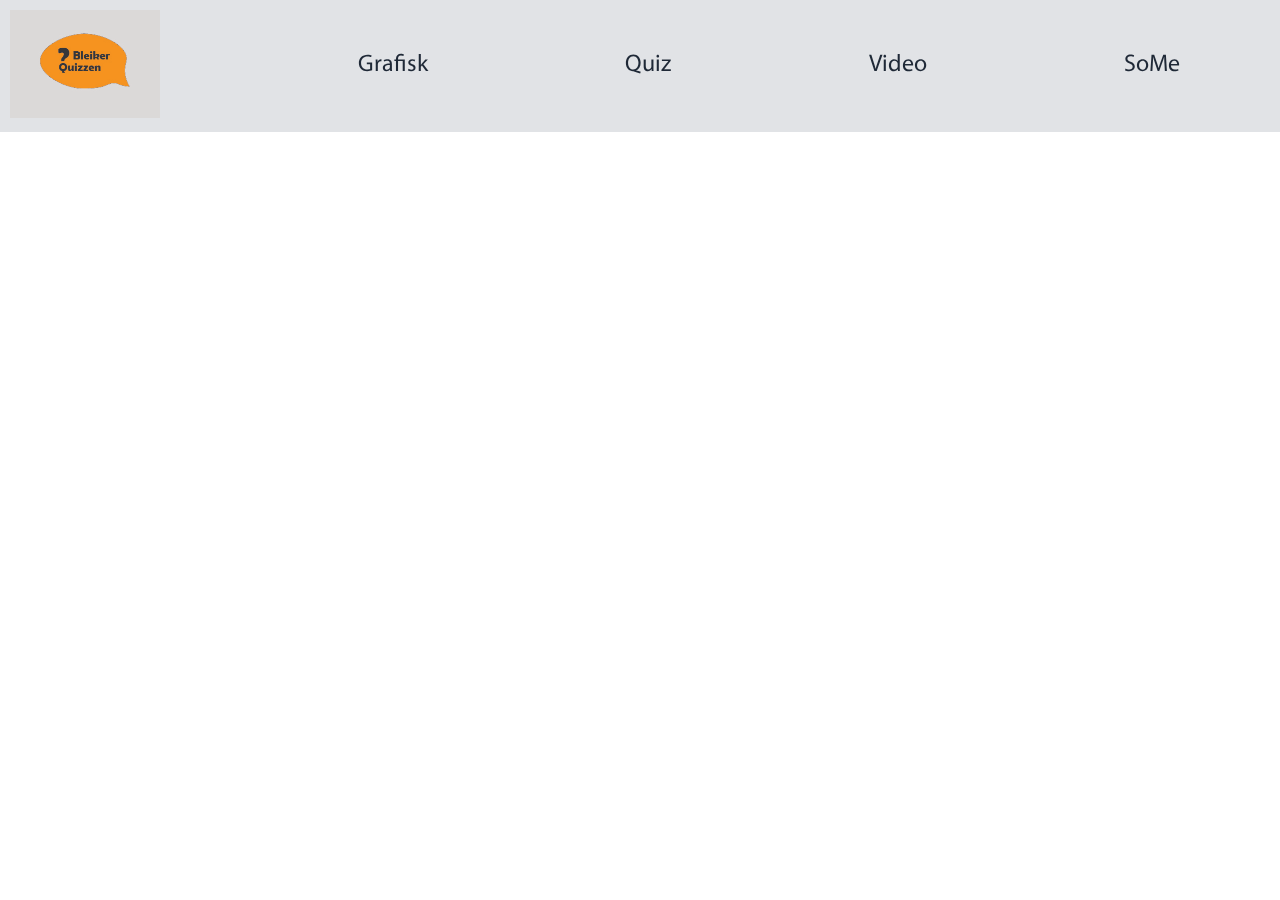
==== html/grafisk.html @ 9826e69a "optimization" ====
<!doctype html>
<html lang="en">
  <head>
    <meta charset="UTF-8" />
    <meta name="viewport" content="width=device-width, initial-scale=1.0" />
    <title>Grafisk profil</title>
    <link rel="stylesheet" href="../css/main.css" />
  </head>
  <body>
    <div class="nav">
      <a href="../index.html"
        ><img class="logo" src="../img/test0.jpg" alt=""
      /></a>
      <a href="./grafisk.html">
        <p>Grafisk</p>
      </a>
      <a href="">
        <p>Quiz</p>
      </a>
      <a href="">
        <p>Video</p>
      </a>
      <a href="">
        <p>SoMe</p>
      </a>
    </div>
  </body>
</html>
---- css/main.css ----
body {
  margin: 0;
}

.nav {
  display: flex;
  align-items: center;
  justify-content: space-between;
  background-color: #e1e3e6;
  padding: 10px;
  padding-right: 100px;
}

.logo {
  width: 150px;
}

a {
  text-decoration: none;
  color: inherit;
}

.nav > a > p {
  font-family: "head", sans-serif;
  font-size: 1.5rem;
}

@font-face {
  font-family: "logo";
  src: url("../fonts/Berlin\ Sans\ FB\ Demi\ Bold.ttf") format("truetype");
}

@font-face {
  font-family: "head";
  src: url("../fonts/Myriad\ Variable\ Concept.ttf") format("truetype");
}

@font-face {
  font-family: "text";
  src: url("../fonts/MyriadPro-Light.otf") format("truetype");
}

.hero {
  display: flex;
  flex-direction: column;
  align-items: center;
  justify-content: center;
  text-align: center;
  background-color: #facc15;
  height: 75vh;
  gap: 35px;
}

h1 {
  font-family: "head", sans-serif;
}

p {
  font-family: "text", sans-serif;
}

button {
  border-style: none;
  width: 150px;
  height: 50px;
  font-family: "text", sans-serif;
  border-radius: 100px;
  font-weight: bold;
}

.buttons {
  display: flex;
  justify-content: center;
  align-items: center;
  flex-direction: row;
  gap: 100px;
}

.nav a {
  color: #1f2937;
  transition: color 0.3s ease;
}

.nav a:hover {
  color: #2563eb;
}

.main-text {
  display: flex;
  flex-direction: column;
  justify-content: center;
  align-items: center;
  background-color: #1f2937;
}

.text-button > p {
  color: #e1e3e6;
  font-size: 1.5rem;
}

footer {
  display: flex;
  flex-direction: row;
  align-items: center;
  justify-content: space-between;
  background-color: #e1e3e6;
  padding: 10px;
  padding-right: 100px;
}

footer > img {
  width: 150px;
}

.hero>p {
    font-size: 1.5rem;
    font-weight: bold;
    padding-inline: 100px;
}

.text-button {
    display: flex;
    flex-direction: column;
}

.text-button>button {
    margin-left: auto;
    margin-right: 50px;
}

.content {
    display: flex;
    justify-content: center;
    align-items: stretch;
    padding: 50px;
    gap: 50px;
}

.text-button {
    display: flex;
    flex-direction: column;
    justify-content: space-between;
    max-width: 400px;
}

video {
    width: 450px;
    height: 250px;
    object-fit: cover;
}
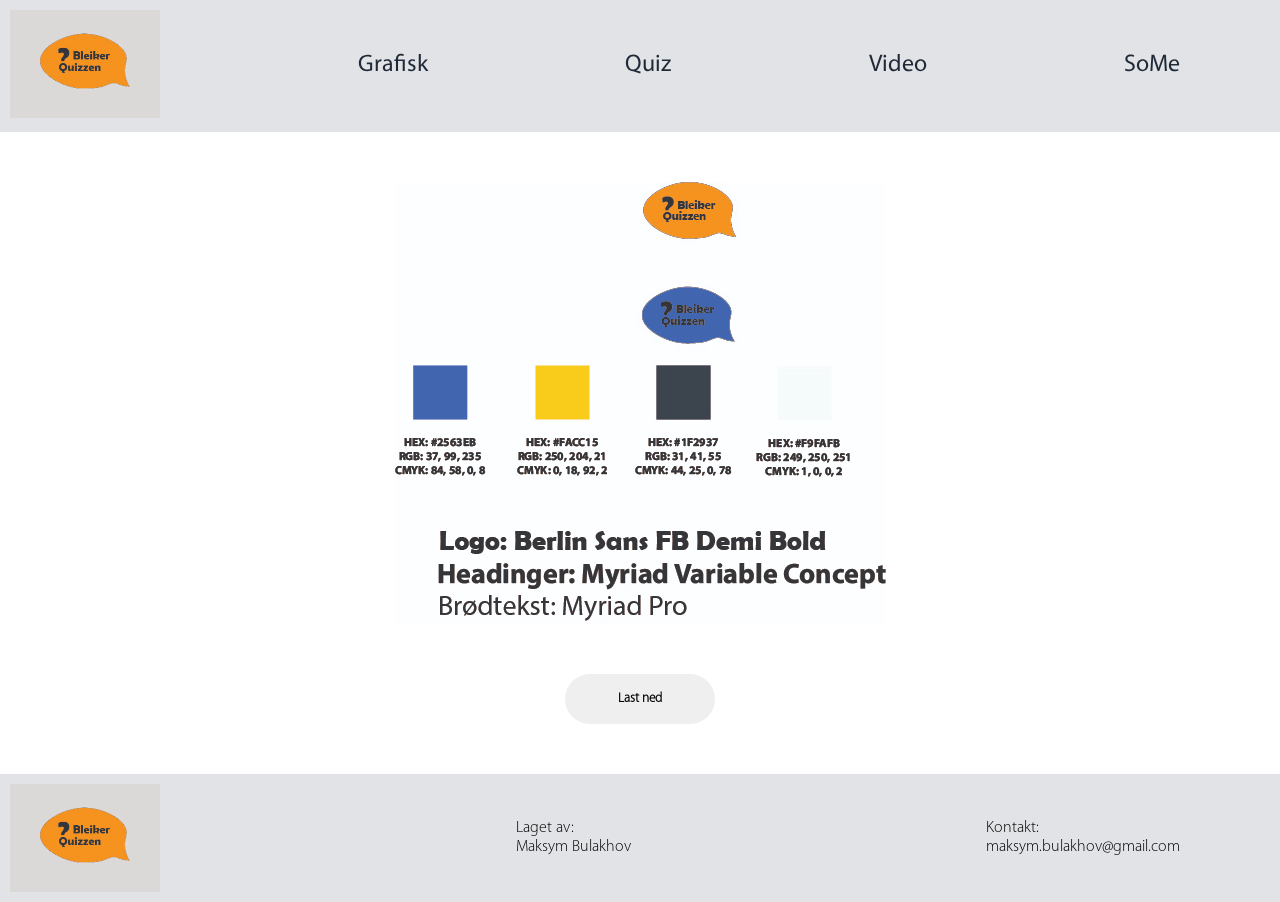
==== commit 91269100: "adding quiz" ====
--- a/html/grafisk.html
+++ b/html/grafisk.html
@@ -14,7 +14,7 @@
       <a href="./grafisk.html">
         <p>Grafisk</p>
       </a>
-      <a href="">
+      <a href="./quiz.html">
         <p>Quiz</p>
       </a>
       <a href="">
@@ -24,5 +24,22 @@
         <p>SoMe</p>
       </a>
     </div>
+    <div class="images">
+        <img src="../img/grafiskProfil.jpg" alt="">
+    </div>
+    <div class="download-box">
+        <a href="../pdf/grafiskProfil1.pdf" download>
+            <button>Last ned</button>
+        </a>
+    </div>
+    <footer>
+      <img src="../img/test0.jpg" alt="" />
+      <a href=""
+        ><p>Laget av: <br />Maksym Bulakhov</p></a
+      >
+      <a href=""
+        ><p>Kontakt: <br />maksym.bulakhov@gmail.com</p></a
+      >
+    </footer>
   </body>
 </html>
--- a/css/main.css
+++ b/css/main.css
@@ -148,3 +148,74 @@
     height: 250px;
     object-fit: cover;
 }
+
+.images {
+    display: flex;
+    align-items: center;
+    justify-content: center;
+    padding-block: 50px;
+}
+
+.download-box {
+    display: flex;
+    align-items: center;
+    justify-content: center;
+    padding-bottom: 50px;
+}
+
+.quiz-container {
+  max-width: 700px;
+  margin: 50px auto;
+  background: white;
+  padding: 30px;
+  border-radius: 15px;
+  text-align: center;
+  box-shadow: 0 0 15px rgba(0,0,0,0.1);
+  height: 75vh;
+}
+
+#answers button {
+  width: 100%;
+  margin: 10px 0;
+  padding: 12px;
+  border-radius: 10px;
+  background:#2563EB;
+  color: white;
+  font-size: 16px;
+  cursor: pointer;
+}
+
+#answers button:hover {
+  background: #1e40af;
+}
+
+.correct {
+  background: #16a34a !important;
+}
+
+.wrong {
+  background: #dc2626 !important;
+}
+
+#nextBtn {
+  margin-top: 15px;
+  background: #facc15;
+}
+
+.hidden {
+  display: none;
+}
+
+#feedback {
+  font-size: 18px;
+  font-weight: bold;
+  margin-top: 10px;
+}
+
+input {
+  padding: 10px;
+  width: 60%;
+  margin-bottom: 15px;
+  border-radius: 8px;
+  border: 1px solid #ccc;
+}
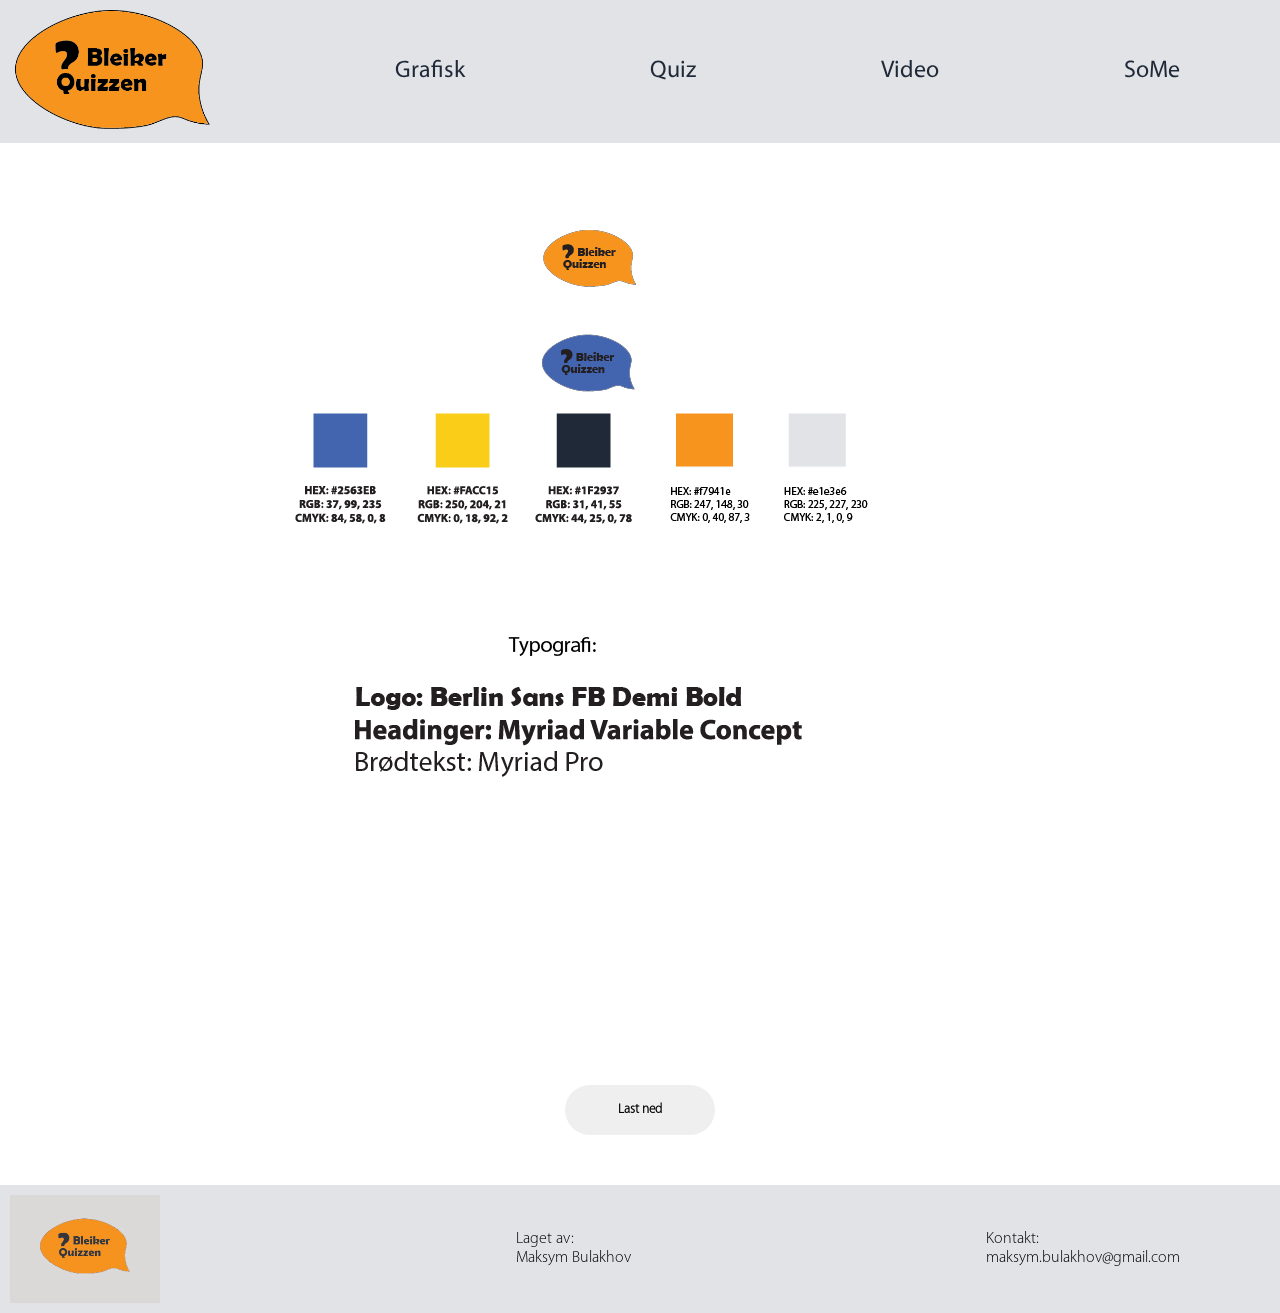
==== commit 9f2e816d: "large logo" ====
--- a/html/grafisk.html
+++ b/html/grafisk.html
@@ -9,7 +9,7 @@
   <body>
     <div class="nav">
       <a href="../index.html"
-        ><img class="logo" src="../img/test0.jpg" alt=""
+        ><img class="logo" src="../img/Asset 1@4x.png" alt=""
       /></a>
       <a href="./grafisk.html">
         <p>Grafisk</p>
@@ -17,7 +17,7 @@
       <a href="./quiz.html">
         <p>Quiz</p>
       </a>
-      <a href="">
+      <a href="./video.html">
         <p>Video</p>
       </a>
       <a href="">
@@ -25,10 +25,10 @@
       </a>
     </div>
     <div class="images">
-        <img src="../img/grafiskProfil.jpg" alt="">
+        <img src="../img/grafiskProfil2.png" alt="">
     </div>
     <div class="download-box">
-        <a href="../pdf/grafiskProfil1.pdf" download>
+        <a href="../pdf/grafiskProfil2.pdf" download>
             <button>Last ned</button>
         </a>
     </div>
--- a/css/main.css
+++ b/css/main.css
@@ -12,7 +12,7 @@
 }
 
 .logo {
-  width: 150px;
+  width: 200px;
 }
 
 a {
@@ -112,55 +112,55 @@
   width: 150px;
 }
 
-.hero>p {
-    font-size: 1.5rem;
-    font-weight: bold;
-    padding-inline: 100px;
+.hero > p {
+  font-size: 1.5rem;
+  font-weight: bold;
+  padding-inline: 100px;
 }
 
 .text-button {
-    display: flex;
-    flex-direction: column;
-}
-
-.text-button>button {
-    margin-left: auto;
-    margin-right: 50px;
+  display: flex;
+  flex-direction: column;
+}
+
+.text-button > button {
+  margin-left: auto;
+  margin-right: 50px;
 }
 
 .content {
-    display: flex;
-    justify-content: center;
-    align-items: stretch;
-    padding: 50px;
-    gap: 50px;
+  display: flex;
+  justify-content: center;
+  align-items: stretch;
+  padding: 50px;
+  gap: 50px;
 }
 
 .text-button {
-    display: flex;
-    flex-direction: column;
-    justify-content: space-between;
-    max-width: 400px;
+  display: flex;
+  flex-direction: column;
+  justify-content: space-between;
+  max-width: 400px;
 }
 
 video {
-    width: 450px;
-    height: 250px;
-    object-fit: cover;
+  width: 450px;
+  height: 250px;
+  object-fit: cover;
 }
 
 .images {
-    display: flex;
-    align-items: center;
-    justify-content: center;
-    padding-block: 50px;
+  display: flex;
+  align-items: center;
+  justify-content: center;
+  padding-block: 50px;
 }
 
 .download-box {
-    display: flex;
-    align-items: center;
-    justify-content: center;
-    padding-bottom: 50px;
+  display: flex;
+  align-items: center;
+  justify-content: center;
+  padding-bottom: 50px;
 }
 
 .quiz-container {
@@ -170,8 +170,8 @@
   padding: 30px;
   border-radius: 15px;
   text-align: center;
-  box-shadow: 0 0 15px rgba(0,0,0,0.1);
-  height: 75vh;
+  box-shadow: 0 0 15px rgba(0, 0, 0, 0.1);
+  height: 100vh;
 }
 
 #answers button {
@@ -179,13 +179,14 @@
   margin: 10px 0;
   padding: 12px;
   border-radius: 10px;
-  background:#2563EB;
+  background: #2563eb;
   color: white;
   font-size: 16px;
   cursor: pointer;
 }
 
 #answers button:hover {
+  /* background: #2563eb; */
   background: #1e40af;
 }
 
@@ -218,4 +219,15 @@
   margin-bottom: 15px;
   border-radius: 8px;
   border: 1px solid #ccc;
-}+}
+
+.video-container>video {
+  width: 100%;
+  margin-bottom: 15px;
+  border-radius: 10px;
+}
+
+.video-content>video {
+    width: 150vh;
+    height: 75vh;
+}
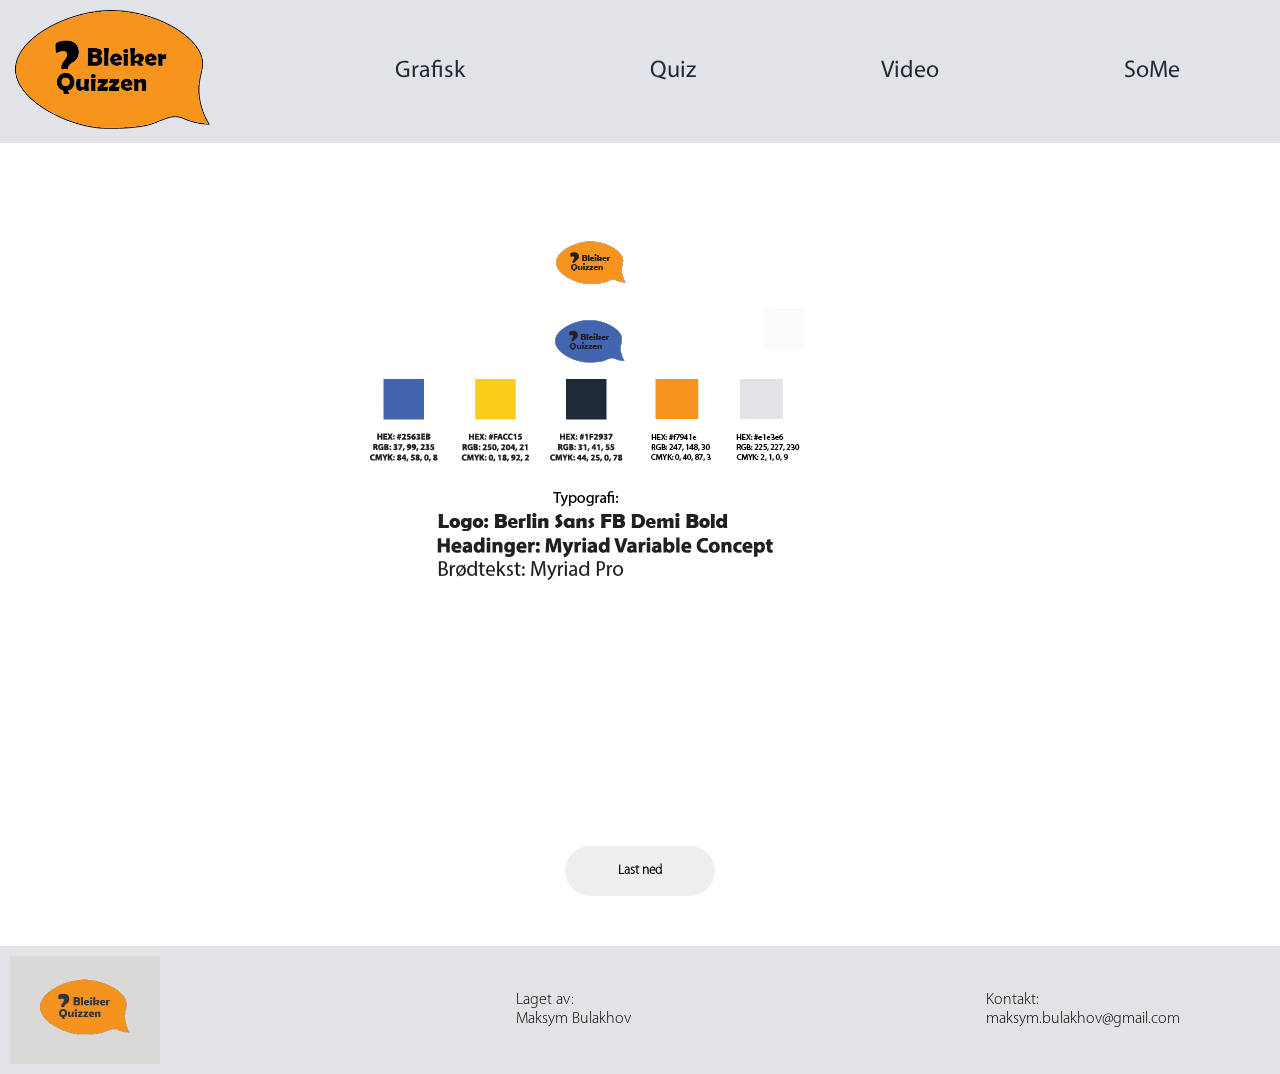
==== commit 32cfe4c2: "fix grafisk" ====
--- a/html/grafisk.html
+++ b/html/grafisk.html
@@ -25,7 +25,7 @@
       </a>
     </div>
     <div class="images">
-        <img src="../img/grafiskProfil2.png" alt="">
+        <img src="../img/0.75x/Asset 3@0.75x-100.jpg" alt="">
     </div>
     <div class="download-box">
         <a href="../pdf/grafiskProfil2.pdf" download>
--- a/css/main.css
+++ b/css/main.css
@@ -151,9 +151,9 @@
 
 .images {
   display: flex;
-  align-items: center;
-  justify-content: center;
-  padding-block: 50px;
+  /* align-items: center; */
+  justify-content: center;
+  /* padding-block: 50px; */
 }
 
 .download-box {
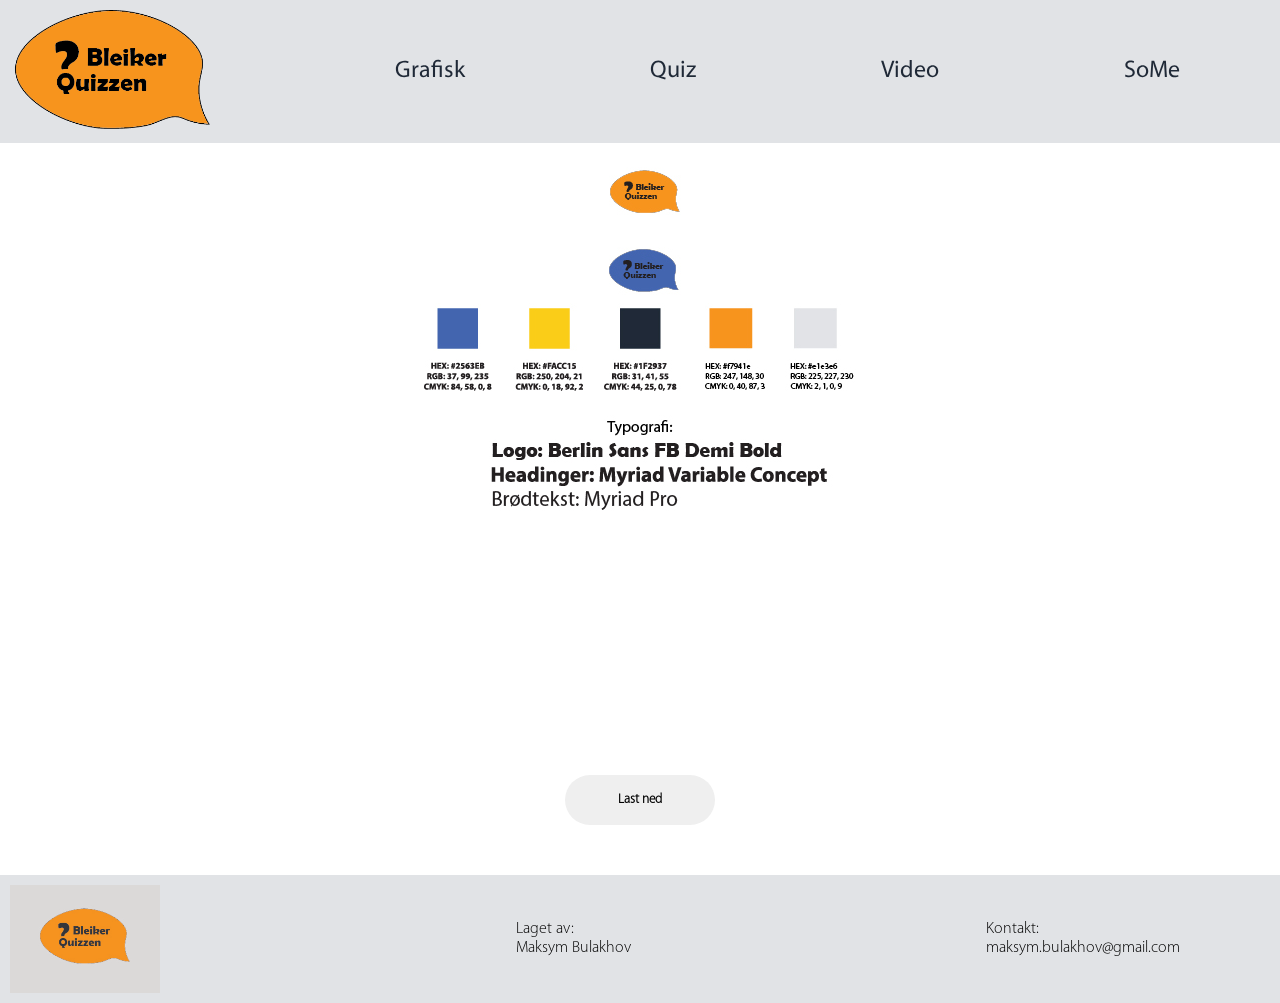
==== commit e4c2b052: "adding SoMe" ====
--- a/html/grafisk.html
+++ b/html/grafisk.html
@@ -20,12 +20,12 @@
       <a href="./video.html">
         <p>Video</p>
       </a>
-      <a href="">
+      <a href="./some.html">
         <p>SoMe</p>
       </a>
     </div>
     <div class="images">
-        <img src="../img/0.75x/Asset 3@0.75x-100.jpg" alt="">
+        <img src="../img/Asset 4@0.75x-100.jpg" alt="">
     </div>
     <div class="download-box">
         <a href="../pdf/grafiskProfil2.pdf" download>
--- a/css/main.css
+++ b/css/main.css
@@ -231,3 +231,53 @@
     width: 150vh;
     height: 75vh;
 }
+
+.main-section {
+    display: flex;
+    align-items: center;
+    justify-content: space-between;
+    flex-direction: row;
+    padding-left: 2rem;
+    padding-right: 2rem;
+    padding-block: 10vh;
+    gap: 50px;
+}
+
+.inst {
+    display: flex;
+    flex-direction: column;
+    align-items: center;
+    justify-content: center;
+    font-family: "logo", sans-serif;
+    font-size: 2rem;
+}
+
+.inst>img {
+    width: 45vh;
+}
+
+.face {
+    display: flex;
+    flex-direction: column;
+    align-items: center;
+    justify-content: center;
+    font-family: "logo", sans-serif;
+    font-size: 2rem;
+}
+
+.face>img {
+    width: 45vh;
+}
+
+.tik {
+    display: flex;
+    flex-direction: column;
+    align-items: center;
+    justify-content: center;
+    font-family: "logo", sans-serif;
+    font-size: 2rem;
+}
+
+.tik>img {
+    width: 45vh;
+}
